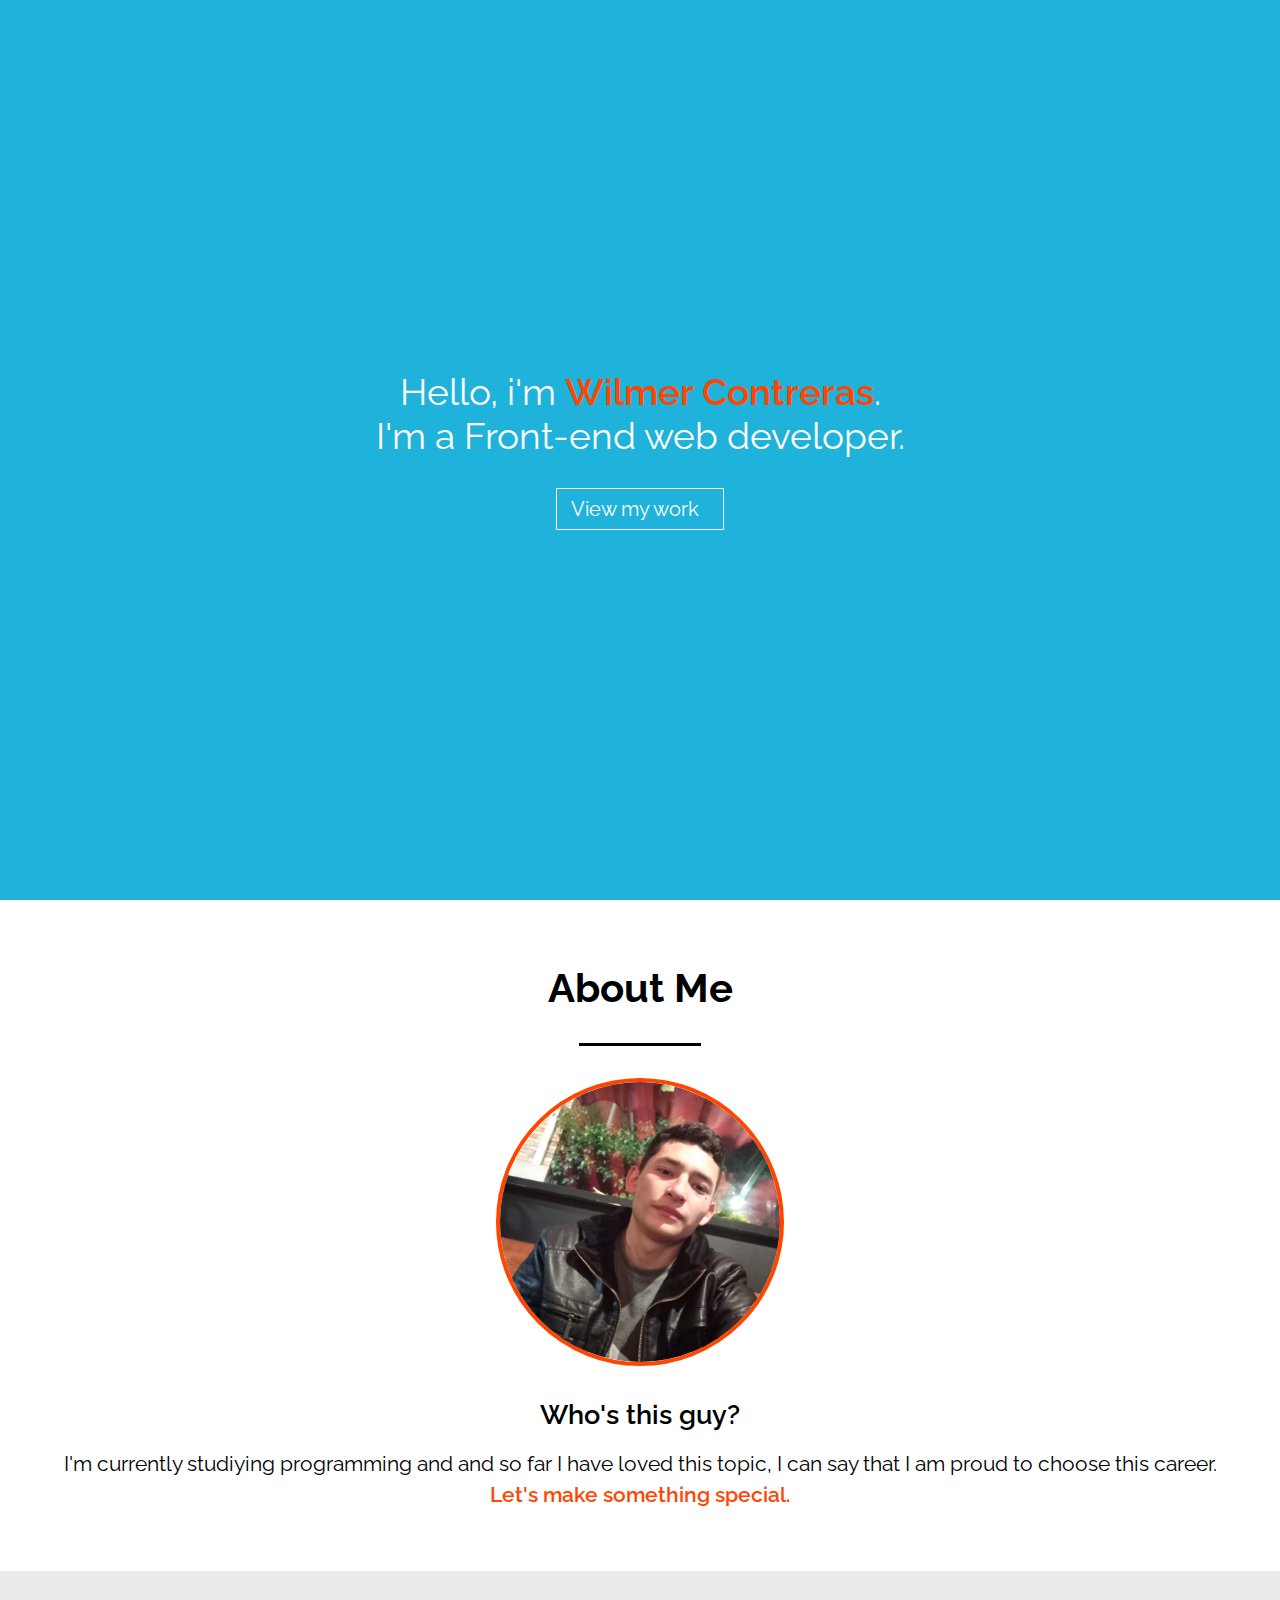
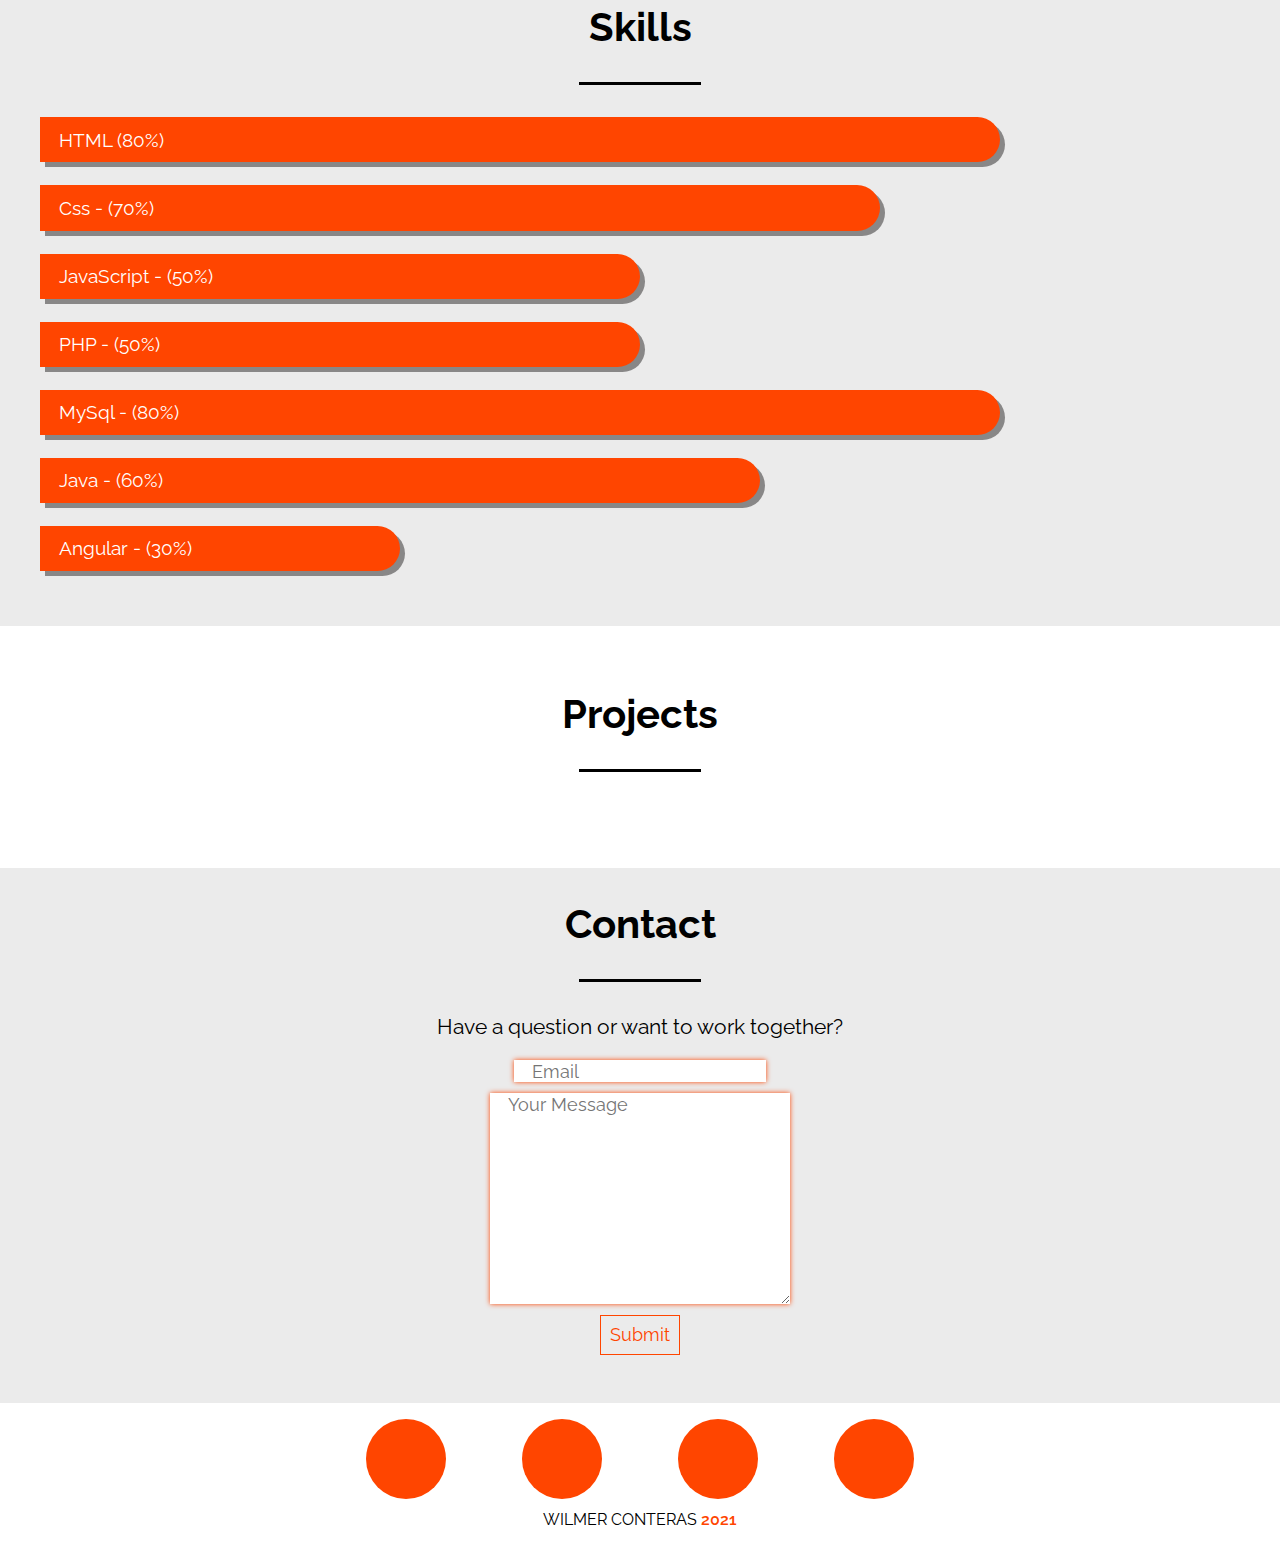
==== index.html @ 4480c06c "Feat: php form was added" ====
<html lang="en">

<head>
    <meta charset="UTF-8">
    <meta name="viewport" content="width=device-width, initial-scale=1.0">
    <title>I'm Wilmer</title>
    <link rel="stylesheet" href="style.css">
    <link rel="icon" href="img/logo-positivo.png" type="image/png">
    <script src="https://kit.fontawesome.com/2514005fd2.js" crossorigin="anonymous"></script>
    <link rel="preconnect" href="https://fonts.gstatic.com">
    <link href="https://fonts.googleapis.com/css2?family=Raleway:wght@400;600;700&display=swap" rel="stylesheet">
</head>

<body>

    <div class="inicio" id="inicio">
        <img src="" alt="">
        <p>Hello, i'm <span class="span--resaltado">Wilmer Contreras</span>.</p>
        <p>I'm a Front-end web developer.</p>
        <a href="#info" class="boton--normal">View my work <i class="fas fa-angle-right"></i></a>
    </div>

    <div class="titulo info" id="info">
        <h2>About Me</h2>
        <hr class="hr">
        <div class="wrapper">
            <img src="./img/foto.jpg" alt="photo" class="info__img">
            <h3>Who's this guy?</h3>
            <p class="info__descripcion">I'm currently studiying programming and and so far I have loved this topic, I can say that I am proud to choose this career.</p>
            <a href="#contact" class="span--resaltado">Let's make something special.</a>
        </div>
    </div>

    <div class="titulo habilidades">
        <h2>Skills</h2>
        <hr class="hr">
        <div class="wrapper">
            <div class="habilidades__barra lenguaje--html"><span>HTML (80%)</span></div>
            <div class="habilidades__barra lenguaje--css"><span>Css - (70%)</span></div>
            <div class="habilidades__barra lenguaje--js"><span>JavaScript - (50%)</span></div>
            <div class="habilidades__barra lenguaje--php"><span>PHP - (50%)</span></div>
            <div class="habilidades__barra lenguaje--mysql"><span>MySql - (80%)</span></div>
            <div class="habilidades__barra lenguaje--java"><span>Java - (60%)</span></div>
            <div class="habilidades__barra lenguaje--angular"><span>Angular - (30%)</span></div>
        </div>
    </div>

    <div class="titulo proyectos">
        <h2>Projects</h2>
        <hr class="hr">
        <div class="wrapper">
        </div>
    </div>

    <div class="titulo contacto" id="contact">
        <h2>Contact</h2>
        <hr class="hr">
        <div class="wrapper">
            <p>Have a question or want to work together?</p>
            <div class="formulario">
                <form action="mail.php" method="GET">
                    <input name="email" type="email" placeholder="Email" class="input" required><br>
                    <textarea name="message" class="input" cols="25" rows="10" placeholder="Your Message" required></textarea><br>
                    <input type="submit" value="Submit" class="boton--enviar">
                </form>
            </div>
            <a href="#inicio"><i class="fas fa-angle-double-up"></i></a>
        </div>
    </div>

    <footer>
        <div class="redes-sociales">
            <div onclick="window.location ='https://www.linkedin.com/in/wilmer-esteban-contreras-garcia-77b78a1a7';" class="cuentas"><i class="fab fa-linkedin-in"></i></div>
            <div onclick="window.location ='https://www.facebook.com/';" class="cuentas"><i class="fab fa-facebook-f"></i></div>
            <div onclick="window.location ='https://github.com/wilmercontreas';" class="cuentas"><i class="fab fa-github"></i></div>
            <div onclick="window.location ='https://codepen.io/wilmerECG';" class="cuentas"><i class="fab fa-codepen"></i></div>
        </div>
        <p>WILMER CONTERAS <span class="span--resaltado">2021</span></p>
    </footer>

    <script src="script.js"></script>
</body>

</html>
---- style.css ----
* {
    margin: 0;
    padding: 0;
    box-sizing: border-box;
    font-family: 'Raleway', sans-serif;
    scroll-behavior: smooth;
}

.wrapper {
    max-width: 1200px;
    margin: auto;
}

.inicio {
    color: white;
    font-size: 1.3em;
    width: 100%;
    height: 100vh;
    display: flex;
    flex-direction: column;
    justify-content: center;
    align-items: center;
    background-color: #1fb2da;
    animation-name: color;
    animation-duration: 8s;
    animation-iteration-count: infinite;
}

.span--resaltado {
    color: #ff4500;
    font-weight: 600;
    text-decoration: none;
}

.boton--normal {
    font-size: 0.8em;
    margin-top: 1.5em;
    border: 1px solid white;
    background: none;
    padding: 0.5em;
    color: white;
    text-decoration: none;
}

.fa-angle-right {
    margin-left: .5em;
    transition: all 0.4s;
}

.boton--normal:hover .fa-angle-right {
    transform: rotate(90deg);
    transition: all 0.4s;
}

.boton--normal:hover {
    background-color: #ff4500;
    border-color: #ff4500;
    transition: all 0.4s;
}

.titulo {
    padding: 1em;
    text-align: center;
}

.hr {
    margin: 2em auto;
    width: 40%;
    background-color: #000000;
    height: 0.1em;
    border: none;
}

.info__img {
    width: 13em;
    height: 13em;
    border-radius: 100%;
    object-fit: cover;
    margin-bottom: 1em;
}

.info__descripcion {
    margin: 1em 0;
}

.habilidades {
    background-color: #EBEBEB;
}

.habilidades__barra {
    background-color: #ff4500;
    text-align: left;
    padding: .4em 1em;
    margin: 1em 0;
    border-radius: 0 50px 50px 0;
    color: white;
    box-shadow: 3px 3px #888787;
    font-size: 0.8em;
    transition: all 1s;
}

.lenguaje--html {
    width: 80%;
}

.lenguaje--css {
    width: 70%;
}

.lenguaje--js {
    width: 50%;
}

.lenguaje--php {
    width: 50%;
}

.lenguaje--mysql {
    width: 80%;
}

.lenguaje--java {
    width: 60%;
}

.lenguaje--angular {
    width: 30%;
}

.contacto {
    background-color: #EBEBEB;
}

.formulario {
    margin: 1em;
}

.input {
    padding: 0.5 1em;
    margin: 0.3em 0;
    border: none;
    box-shadow: 0 0 5px #ff4500;
    color: orangered;
}

.boton--enviar {
    margin-top: 0.3em;
    border: 1px solid #ff4500;
    color: #ff4500;
    background: none;
    padding: 0.5em;
}

.fa-angle-double-up {
    margin-top: .4em;
    color: #ff4500;
    font-size: 3em;
}

footer {
    margin: 1em 0;
    width: 100%;
    text-align: center;
}

.redes-sociales {
    display: flex;
    flex-direction: row;
    justify-content: space-evenly;
    margin-bottom: 1em;
    max-width: 700px;
    margin: auto;
}

.cuentas {
    width: 4em;
    height: 4em;
    border-radius: 100%;
    background-color: #ff4500;
    color: white;
    display: flex;
    justify-content: center;
    align-items: center;
    cursor: pointer;
}

.fab {
    font-size: 1.3em;
    transition: all 0.4s;
}

.cuentas:hover .fab {
    transform: rotate(360deg);
    transition: all 0.4s;
}


/* animaciones */

@keyframes color {
    25% {
        background-color: #36d89f;
    }
    50% {
        background-color: #bdc9c5;
    }
    75% {
        background-color: #500009;
    }
}


/* mediaqueris */

@media screen and (min-width: 480px) {
    .inicio {
        font-size: 2em;
    }
    h2 {
        font-size: 2.5em;
    }
    .info__img {
        width: 18em;
        height: 18em;
    }
    h3 {
        font-size: 2em;
    }
    .info p {
        font-size: 1.5em;
    }
    .info .span--resaltado {
        font-size: 1.5em;
    }
    .habilidades__barra {
        font-size: 1.2em;
        box-shadow: 5px 5px #888787;
    }
    .contacto p {
        font-size: 1.5em;
    }
    .input {
        font-size: 1.5em;
    }
    .boton--enviar {
        font-size: 1.5em;
    }
    .cuentas {
        width: 5em;
        height: 5em;
    }
    .fab {
        font-size: 1.5em;
    }
    footer p {
        font-size: 1.5em;
    }
    .hr {
        margin: 2.5em auto;
        height: 0.2em;
    }
    .titulo {
        margin-top: 2em;
        padding: 2em;
    }
}

@media screen and (min-width: 768px) {
    .hr {
        margin: 3em auto;
        width: 30%;
        height: 0.3em;
    }
    .titulo {
        margin-top: 2em;
        padding: 3em;
    }
    .inicio {
        font-size: 3em;
    }
    h2 {
        font-size: 3em;
    }
    .info__img {
        width: 28em;
        height: 28em;
    }
    h3 {
        font-size: 3em;
    }
    .info p {
        font-size: 2em;
    }
    .info .span--resaltado {
        font-size: 2em;
    }
    .habilidades__barra {
        padding: 0.6em 1em;
        margin: 1.2em 0;
        box-shadow: 5px 5px #888787;
        font-size: 1.7em;
    }
    .contacto p {
        font-size: 2em;
    }
    .input {
        font-size: 2em;
    }
    .boton--enviar {
        font-size: 2em;
    }
    .cuentas {
        width: 7em;
        height: 7em;
    }
    .fab {
        font-size: 2em;
    }
    footer p {
        font-size: 2em;
    }
}

@media screen and (min-width: 1024px) {
    .hr {
        margin: 2em auto;
        width: 10%;
        height: .2em;
    }
    .titulo {
        margin-top: 2em;
        padding: 2em;
    }
    .inicio {
        font-size: 2.3em;
    }
    .boton--normal {
        font-size: .55em;
        padding: .4em .7em;
    }
    h2 {
        font-size: 2.5em;
    }
    .info__img {
        width: 18em;
        height: 18em;
        border: 4px solid #ff4500;
        margin-bottom: 2em;
    }
    h3 {
        font-size: 1.7em;
        font-weight: 600;
    }
    .info p {
        font-size: 1.3em;
    }
    .info__descripcion {
        margin: 1em 0 .3em 0;
    }
    .info .span--resaltado {
        font-size: 1.3em;
    }
    .habilidades__barra {
        font-size: 1.2em;
    }
    .contacto p {
        font-size: 1.3em;
    }
    .input {
        font-size: 1.1em;
    }
    .boton--enviar {
        font-size: 1.1em;
    }
    .cuentas {
        width: 5em;
        height: 5em;
    }
    .fab {
        font-size: 1.5em;
    }
    footer p {
        margin: .7em 0;
        font-size: 1em;
    }
}

@media screen and (min-width: 1336) {
    .hr {
        margin: 2em auto;
        width: 10%;
        height: .2em;
    }
    .titulo {
        margin-top: 2em;
        padding: 2em;
    }
    .inicio {
        font-size: 2.3em;
    }
    .boton--normal {
        font-size: .55em;
        padding: .4em .7em;
    }
    h2 {
        font-size: 2.5em;
    }
    .info__img {
        width: 18em;
        height: 18em;
        border: 4px solid #ff4500;
        margin-bottom: 2em;
    }
    h3 {
        font-size: 1.7em;
        font-weight: 600;
    }
    .info p {
        font-size: 1.3em;
    }
    .info__descripcion {
        margin: 1em 0 .3em 0;
    }
    .info .span--resaltado {
        font-size: 1.3em;
    }
    .habilidades__barra {
        font-size: 1.2em;
    }
    .contacto p {
        font-size: 1.3em;
    }
    .input {
        font-size: 1.1em;
    }
    .boton--enviar {
        font-size: 1.1em;
    }
    .cuentas {
        width: 5em;
        height: 5em;
    }
    .fab {
        font-size: 1.5em;
    }
    footer p {
        margin: .7em 0;
        font-size: 1em;
    }
}

@media screen and (min-width: 1500) {
    .hr {
        margin: 2em auto;
        width: 10%;
        height: .2em;
    }
    .titulo {
        margin-top: 2em;
        padding: 2em;
    }
    .inicio {
        font-size: 2.3em;
    }
    .boton--normal {
        font-size: .55em;
        padding: .4em .7em;
    }
    h2 {
        font-size: 2.5em;
    }
    .info__img {
        width: 18em;
        height: 18em;
        border: 4px solid #ff4500;
        margin-bottom: 2em;
    }
    h3 {
        font-size: 1.7em;
        font-weight: 600;
    }
    .info p {
        font-size: 1.3em;
    }
    .info__descripcion {
        margin: 1em 0 .3em 0;
    }
    .info .span--resaltado {
        font-size: 1.3em;
    }
    .habilidades__barra {
        font-size: 1.2em;
    }
    .contacto p {
        font-size: 1.3em;
    }
    .input {
        font-size: 1.1em;
    }
    .boton--enviar {
        font-size: 1.1em;
    }
    .cuentas {
        width: 5em;
        height: 5em;
    }
    .fab {
        font-size: 1.5em;
    }
    footer p {
        margin: .7em 0;
        font-size: 1em;
    }
}
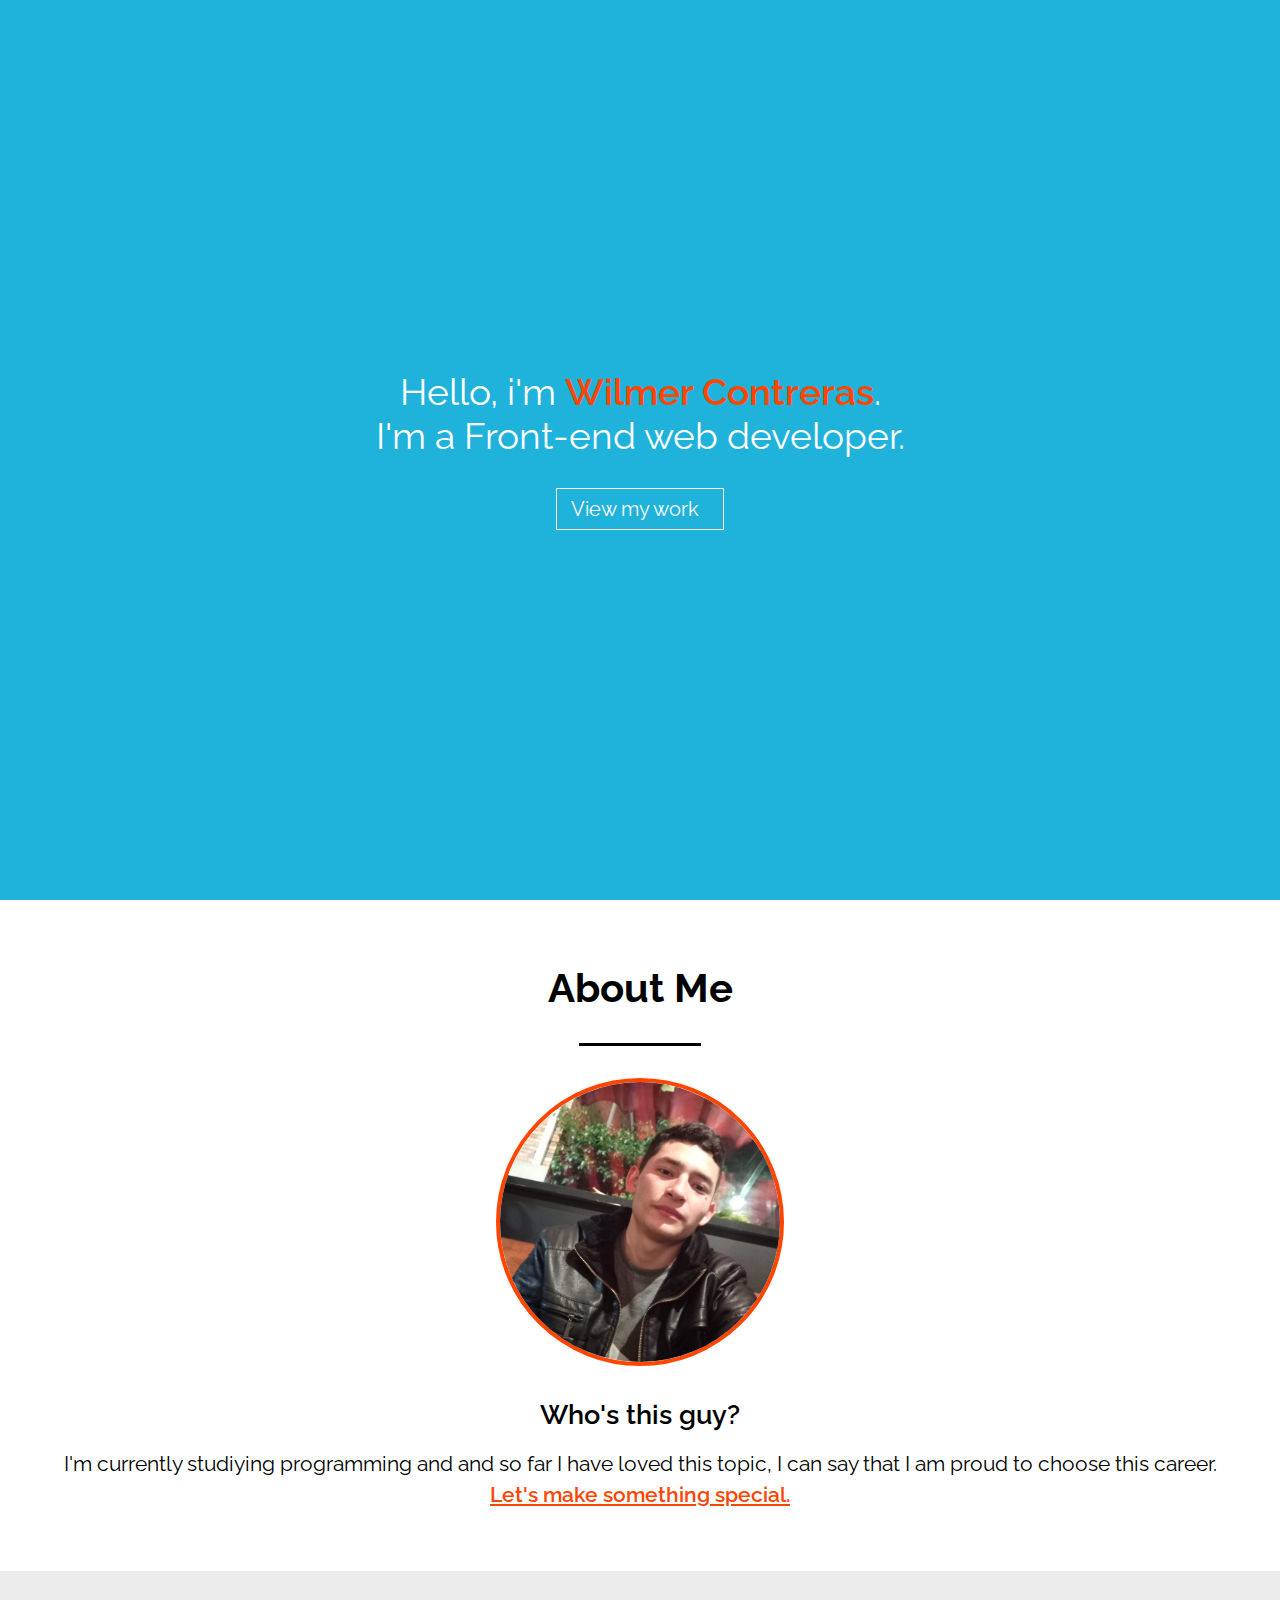
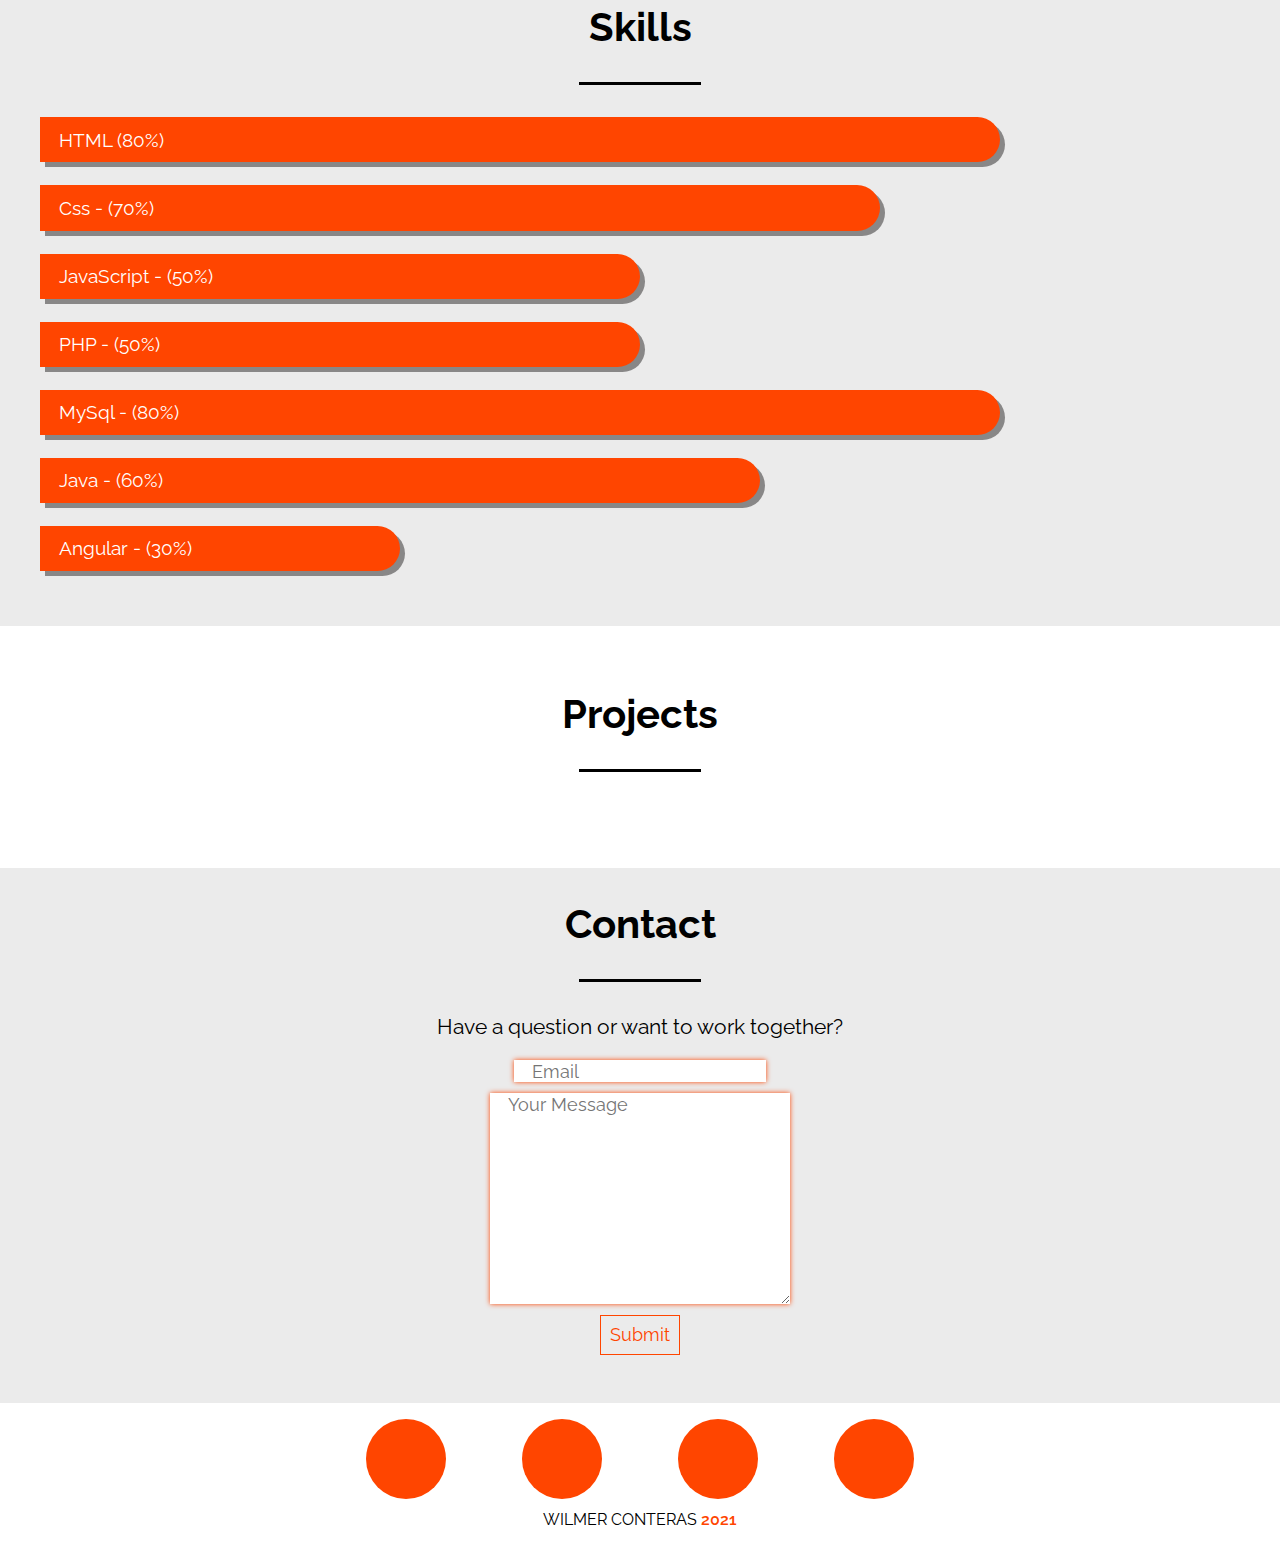
==== commit 406122b2: "Feat: thanks screen added" ====
--- a/index.html
+++ b/index.html
@@ -27,7 +27,7 @@
             <img src="./img/foto.jpg" alt="photo" class="info__img">
             <h3>Who's this guy?</h3>
             <p class="info__descripcion">I'm currently studiying programming and and so far I have loved this topic, I can say that I am proud to choose this career.</p>
-            <a href="#contact" class="span--resaltado">Let's make something special.</a>
+            <a href="#contact" class="span--resaltado span--resaltado-about">Let's make something special.</a>
         </div>
     </div>
 
@@ -58,9 +58,10 @@
         <div class="wrapper">
             <p>Have a question or want to work together?</p>
             <div class="formulario">
-                <form action="mail.php" method="GET">
+                <form action="https://formsubmit.co/7b124433f9b64a53996429558b637e92" method="POST" target="_blank">
                     <input name="email" type="email" placeholder="Email" class="input" required><br>
                     <textarea name="message" class="input" cols="25" rows="10" placeholder="Your Message" required></textarea><br>
+                    <input type="hidden" name="_next" value="./thanks.html">
                     <input type="submit" value="Submit" class="boton--enviar">
                 </form>
             </div>
--- a/style.css
+++ b/style.css
@@ -32,6 +32,10 @@
     text-decoration: none;
 }
 
+.span--resaltado-about {
+    text-decoration: underline;
+}
+
 .boton--normal {
     font-size: 0.8em;
     margin-top: 1.5em;
